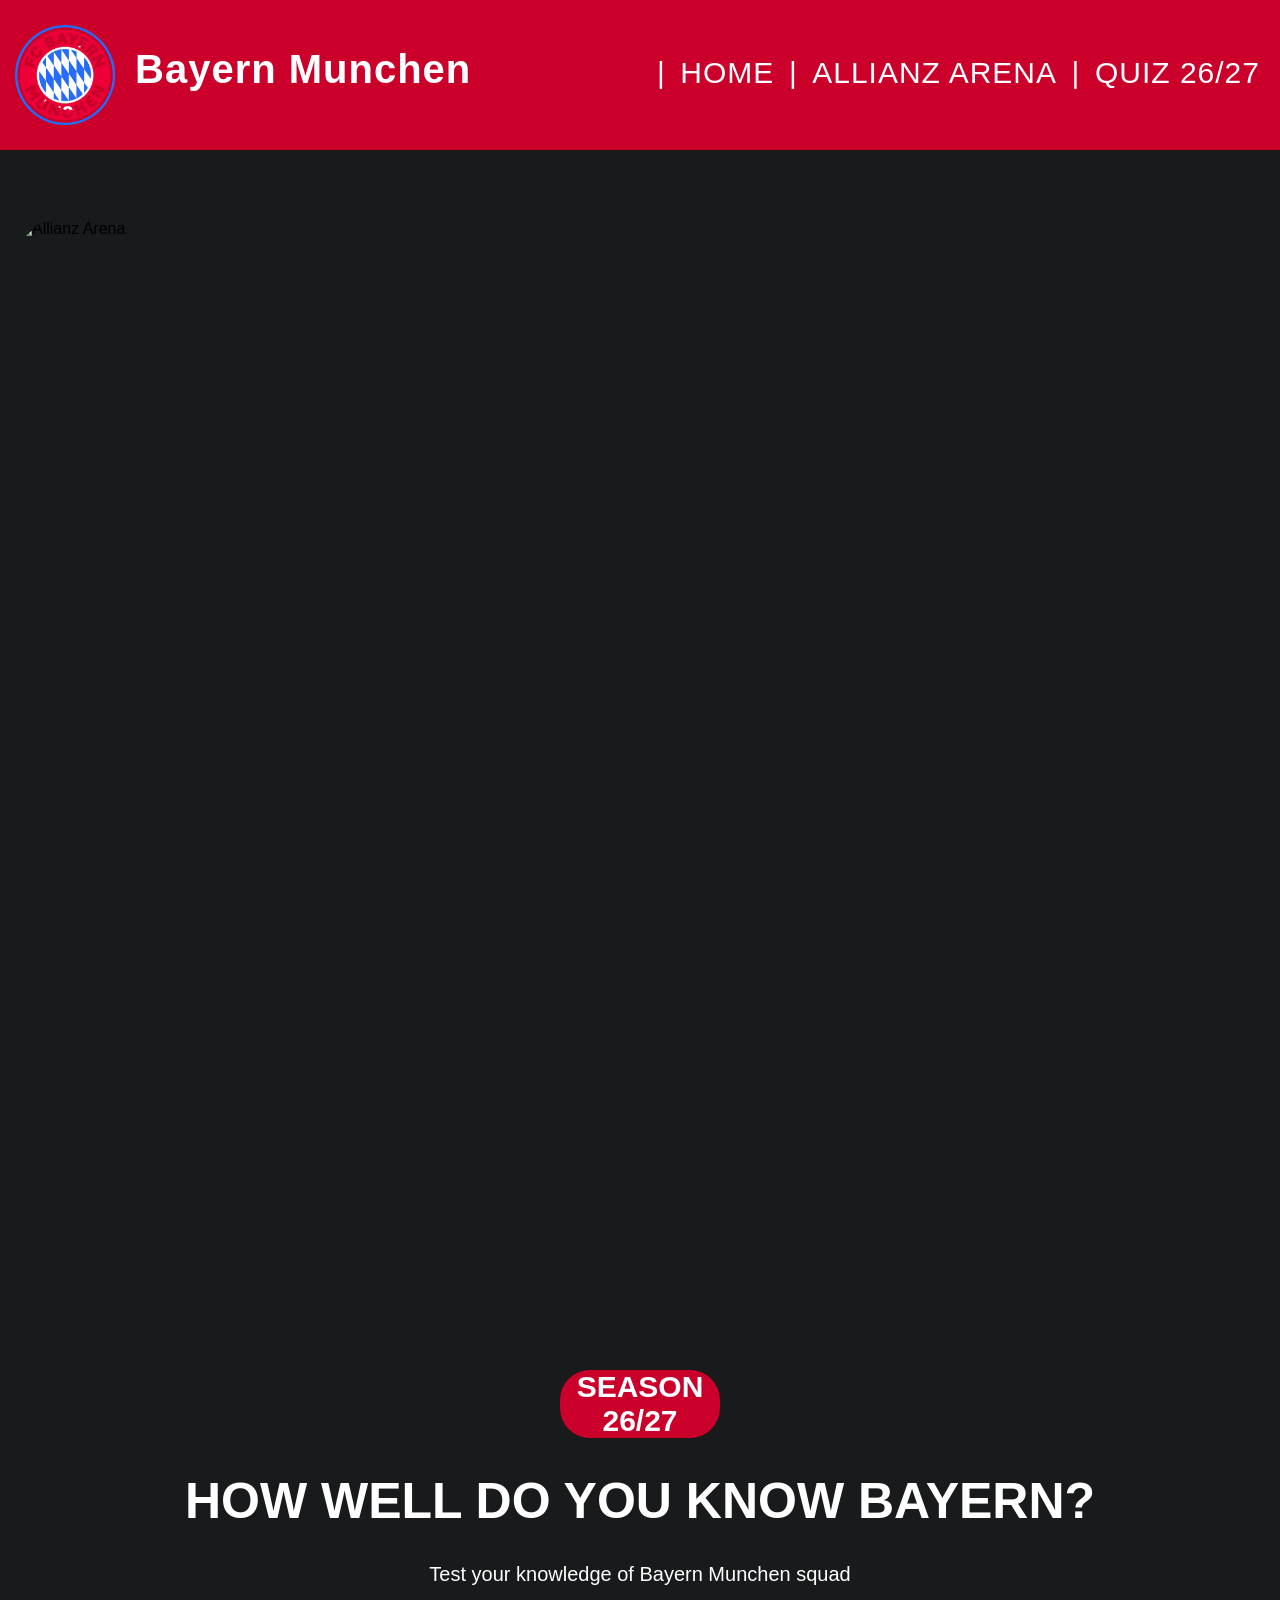
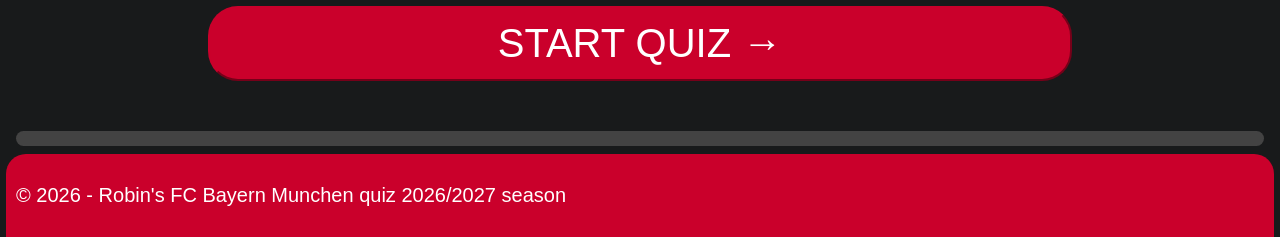
==== index.html @ 1458b360 "Add files via upload" ====
<!DOCTYPE html>
<html lang="en">
    <head>
        <!-- Gör så att sidan kan visa olika tecken rätt -->
        <meta charset="UTF-8">
        <!-- Anpassar sidan efter skärmens storlek -->
        <meta name="viewport" content="width=device-width, initial-scale=1.0">
        <!-- Namnet som visas på webbläsarens flik -->
        <title>Bayern Munchen 26/27 quiz</title>
        <!-- Kopplar HTML till CSS-filen -->
        <link rel="stylesheet" href="style.css">
    </head>
    <body>
        <!-- Skapar en wrapper som håller allt centrerat -->
        <div id="home-section">
        <div id="wrapper">
            <!-- Sidans översta del med logga och navigering -->
            <div id="top">
                <div id="top-left">
                    <img src="bayernlogo.png" alt="Bayern Munchen logo" style="width: 100px; height: auto; vertical-align: top; float: left; margin-right: 20px; padding-top: 25px; padding-left: 15px">
                    <h1>Bayern Munchen</h1>
                </div>
                <!-- Länkar till olika delar av hemsidan -->
                <div id="top-right">
                    <span class="divider">|</span>
                    <a href="#home  -section">HOME</a>
                    <span class="divider">|</span>
                    <a href="#bild-section">ALLIANZ ARENA</a>
                    <span class="divider">|</span>
                    <a href="#startsida">QUIZ 26/27</a>
                </div>
            </div>
        </div>
        </div>

        <!-- Visar en bild på Allianz Arena -->
        <div id="bild-section">
        <img src="allianz.jpg" alt="Allianz Arena" style="width: 97.5%; height: 1000px; margin: auto; display: block; border-radius: 40px;">
        </div>

        <!-- Quizets startsida med rubrik och startknapp -->
        <div id="startsida">
        <div id="header">
            <h2>SEASON 26/27</h2>
            <h1>HOW WELL DO YOU KNOW BAYERN?</h1>
            <p>Test your knowledge of Bayern Munchen squad</p>
            <a href="#namnsida">
                <button>START QUIZ →</button>
            </a>
        </div>
        </div>

        <!-- Sidan där spelaren skriver in sitt namn -->
        <div id="namnsida">
            <h1>But first!</h1>
            <h2>Enter your name to start the quiz</h2>
            <input type="text" id="player-name" placeholder="Your name...">
            <button id="continue-button">Continue →</button>
        </div>

        <!-- Själva quizet med frågor, bild och svarsalternativ -->
        <div id="quiz-section">
            <h1>FC Bayern Quiz</h1>

            <h2 id="question">Which player is this?</h2>
            <img id="question-image" src="upamecano.jpg" alt="Bayern player">

            <!-- Här visas de fyra svarsalternativen -->
            <div id="answer-buttons">
                <button id="answer-1">Jonathan Tah</button>
                <button id="answer-2">Dayot Upamecano</button>
                <button id="answer-3">Hiroki Ito</button>
                <button id="answer-4">Kim Min Jae</button>
            </div>

            <!-- Knapp för att gå vidare till nästa fråga -->
            <button id="next-button">Continue</button>
        </div>

        <!-- Resultatsidan med tabell och Play Again-knapp -->
        <div id="result-section">
            <h1>Quiz Results</h1>
            <table id="results-table">
                <tr>
                    <td>Name</td>
                    <td>Points</td>
                </tr>   
            </table>
            <button id="play-again-button">Play Again</button>
        </div>

        <!-- Linje som delar av innehållet från sidfoten -->
        <hr>

        <!-- Sidans nedersta del -->
        <footer>
            <p>© 2026 - Robin's FC Bayern Munchen quiz 2026/2027 season</p>
        </footer>

        <!-- Kopplar HTML till JavaScript-filen -->
        <script src="script.js"></script>
    </body>
</html>
---- style.css ----
body
{
    margin: 0px;
    font-family: Condensed, sans-serif;
    background-color: #181A1B;
}

#wrapper
{
    margin: auto;
    width: 100%;
}

#top
{
    width: 100%;
    height: 100px;
    background-color: #CA002B;
    color: #FFFFFF;
    letter-spacing: 1px;
    font-size: 20px;
    margin-bottom: 70px;
    padding-bottom: 50px;
    display: flex;
    justify-content: space-between;
    align-items: center; 
}

#top-left 
{
    text-align: left;
    padding-top: 25px;

}

#top-left h1
{
    padding-top: 20px;
    white-space: nowrap;
}
#top-right
{
    text-align: right;
    padding-top: 45px;
    padding-right: 20px;
}   

#top-right a
{
    color: #FFFFFF;
    text-decoration: none;
    font-size: 30px;
    transition: 0.15s;
    display: inline-block;
    cursor: pointer;
}

#top-right a:active
{
    transform: scale(0.75);
}

#top-right a:hover
{
    color: #8a001e;
}

.divider
{
    padding-left: 8px;
    padding-right: 8px;
    color: #FFFFFF;
    font-size: 30px;
}

#header
{
    margin-top: 150px;
}
#header h2
{
    text-align: center;
    color: #FFFFFF;
    background-color: #CA002B;
    margin: auto;
    width: 12.5%;
    margin-top: 35px;
    border-radius: 30px;
    font-size: 30px;
}

#header h1
{
    text-align: center;
    color: #FFFFFF;
    font-size: 50px;
}

#header p
{
    text-align: center;
    color: #ffffff;
    font-size: 20px;
}

#header button
{
    text-align: center;
    background-color: #CA002B;
    border-radius: 30px;
    margin: auto;
    width: 67.5%;
    color: #FFFFFF;
    font-size: 40px;
    text-decoration: none;
    display: block;
    height: 75px;
    border-color: #CA002B;  
    margin-bottom: 50px;
    transition: 0.1s;
    cursor: pointer;
}   

#header a
{
    text-decoration: none;
}

#header button:active
{
    transform: scale(0.95);
}
#header button:hover
{
    color:#8a001e
}

hr
{
    background-color: #434343;
    height: 15px;
    border: none;
    width: 97.5%;
    border-radius: 20px;
}

footer p
{
    color: #FFFFFF;
    font-size: 20px;
}

footer
{
    background-color: #CA002B;
    width: 97.5%;
    margin: auto;
    border-top-left-radius: 20px;
    border-top-right-radius: 20px;
    padding: 10px;
}

#namnsida
{
    display: none;
    margin: auto;
    width: 70%;
    background-color: #25292A;
    border-radius: 20px;
    border-color: #CA002B;
    border-width: 20px;
    border-style: groove;
    margin-bottom: 50px;
    margin-top: 50px;
}

#namnsida h1
{
    text-align: center;
    color: #FFFFFF;
    font-size: 50px;
}

#namnsida h2
{
    text-align: center;
    color: #FFFFFF;
    font-size: 30px;
}

#namnsida input
{
    display: block;
    margin: 25px auto;
    width: 50%;
    height: 55px;
    padding-left: 20px;
    color: white;
    background-color: #181A1B;
    border-radius: 12px;
    border: 5px double #CA002B;
    font-size: 20px;
}

#namnsida input::placeholder
{
    color: white;
}

#namnsida button
{
    text-align: center;
    background-color: #CA002B;
    border-radius: 30px;
    margin: auto;
    width: 50%;
    color: #FFFFFF;
    font-size: 40px;
    text-decoration: none;
    display: block;
    height: 75px;
    border-color: #CA002B;  
    margin-bottom: 50px;
    transition: 0.1s;
    cursor: pointer;
}

#namnsida button:active
{
    transform: scale(0.95);
}

html
{
    scroll-behavior: smooth;
}

#quiz-section
{
    display: none;
    text-align: center;
    color: #FFFFFF;
    background-color: #181A1B;
    margin: 50px auto;
    width: 80%;
    padding: 25px;
    border-radius: 20px;
}

#quiz-section h1
{
    background-color: #CA002B;
    border-radius: 15px;
    padding: 15px;
    margin-top: 0px;
}

#question
{
    color: #FFFFFF;
    font-size: 30px;
}

#question-image
{
    width: 350px;
    height: 250px;
    object-fit: cover;
    border-radius: 15px;
    display: block;
    margin: 25px auto;
}

#answer-buttons
{
    display: flex;
    flex-direction: row;
    justify-content: center;
    gap: 15px;
    width: 100%;
    margin: 30px auto;
    transition: 0.1s;
}

#answer-buttons :active
{
    transform: scale(0.8);
}

#answer-buttons button
{
    background-color: #181A1B;
    color: white;
    border: 3px solid white;
    border-radius: 15px;
    height: 65px;
    width: 22%;
    font-size: 20px;
    cursor: pointer;
    transition: 0.1s;
}

#answer-buttons button:hover
{
    background-color: #434343;
}

#answer-buttons button:disabled
{
    cursor: not-allowed;
}

#next-button
{
    display: none;
    background-color: #CA002B;
    color: white;
    border: 2px solid white;
    border-radius: 15px;
    width: 200px;
    height: 60px;
    font-size: 25px;
    margin: 20px auto;
    transition: 0.1s;
    cursor: pointer;
}

#next-button:active
{
    transform: scale(0.8);
}


#result-section
{
    display: none;
    text-align: center;
    color: #FFFFFF;
    background-color: #181A1B;
    margin: 50px auto;
    width: 80%;
    padding: 25px;
    border-radius: 20px;
}

#result-section h1
{
    background-color: #CA002B;
    border-radius: 15px;
    padding: 15px;
    margin-top: 0px;
}

#results-table
{
    width: 70%;
    margin: 30px auto;
    border-collapse: collapse;
    color: white;
    font-size: 25px;
    text-align: center;
    background-color: #25292A;
}

#results-table td
{
    border-bottom: 2px solid #434343;
    padding: 20px;
}

#results-table tr:first-child
{
    background-color: #CA002B;
    font-weight: bold;
}

#play-again-button
{
    background-color: #CA002B;
    color: white;
    border: 2px solid white;
    border-radius: 15px;
    width: 250px;
    height: 60px;
    font-size: 25px;
    margin: 20px auto;
    transition: 0.1s;
    cursor: pointer;
}

#play-again-button:active
{
    transform: scale(0.8);
}

#play-again-button:hover
{
    color: #8a001e;
}
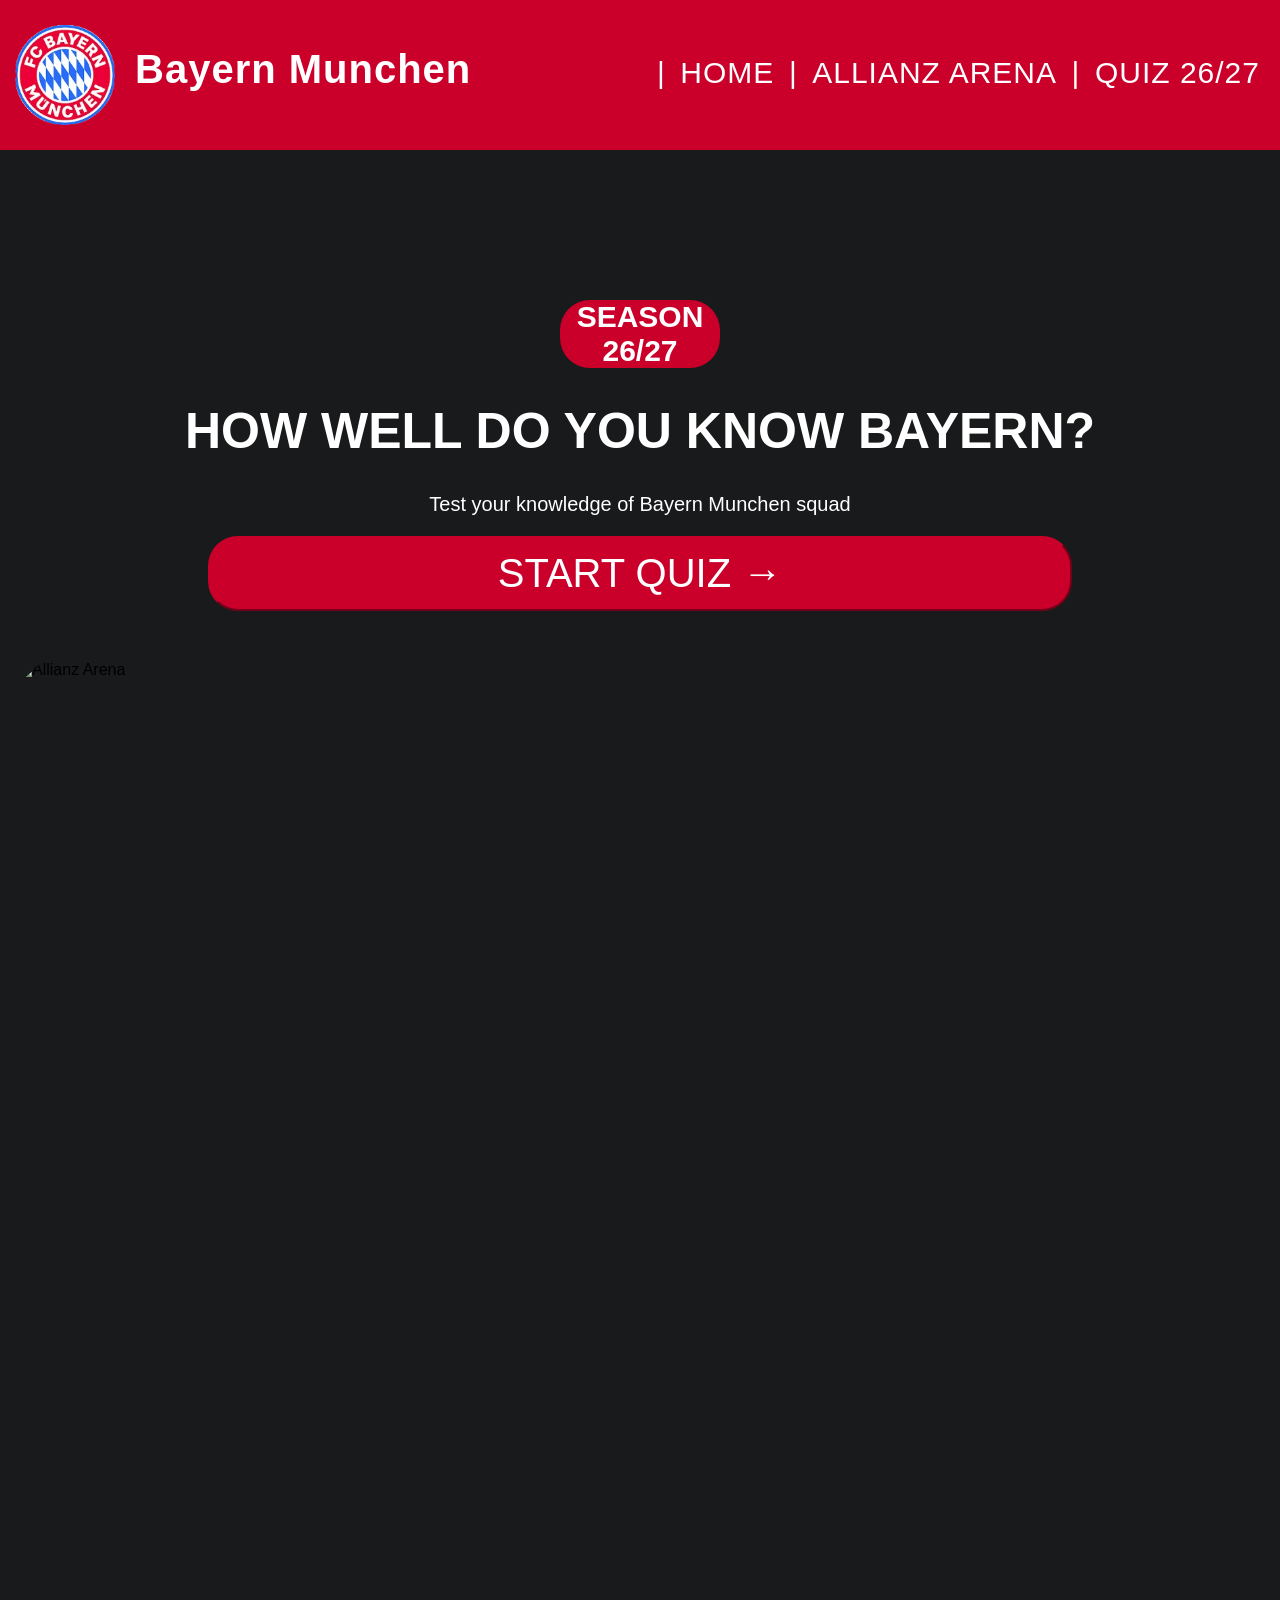
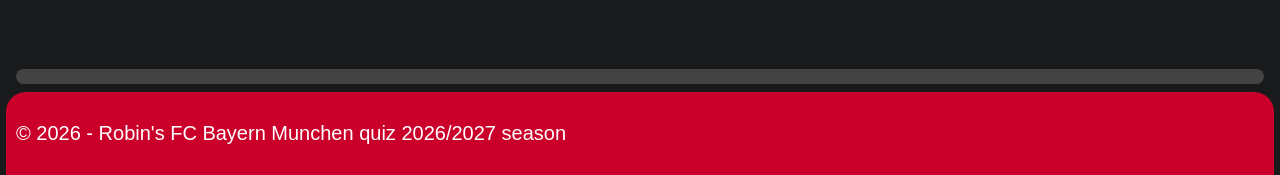
==== commit 5a4ded40: "Restore index.html with original content" ====
--- a/index.html
+++ b/index.html
@@ -33,12 +33,6 @@
             </div>
         </div>
         </div>
-
-        <!-- Visar en bild på Allianz Arena -->
-        <div id="bild-section">
-        <img src="allianz.jpg" alt="Allianz Arena" style="width: 97.5%; height: 1000px; margin: auto; display: block; border-radius: 40px;">
-        </div>
-
         <!-- Quizets startsida med rubrik och startknapp -->
         <div id="startsida">
         <div id="header">
@@ -49,6 +43,10 @@
                 <button>START QUIZ →</button>
             </a>
         </div>
+        </div>
+        <!-- Visar en bild på Allianz Arena -->
+        <div id="bild-section">
+            <img src="allianz.jpg" alt="Allianz Arena" style="width: 97.5%; height: 1000px; margin: auto; display: block; border-radius: 40px;">
         </div>
 
         <!-- Sidan där spelaren skriver in sitt namn -->
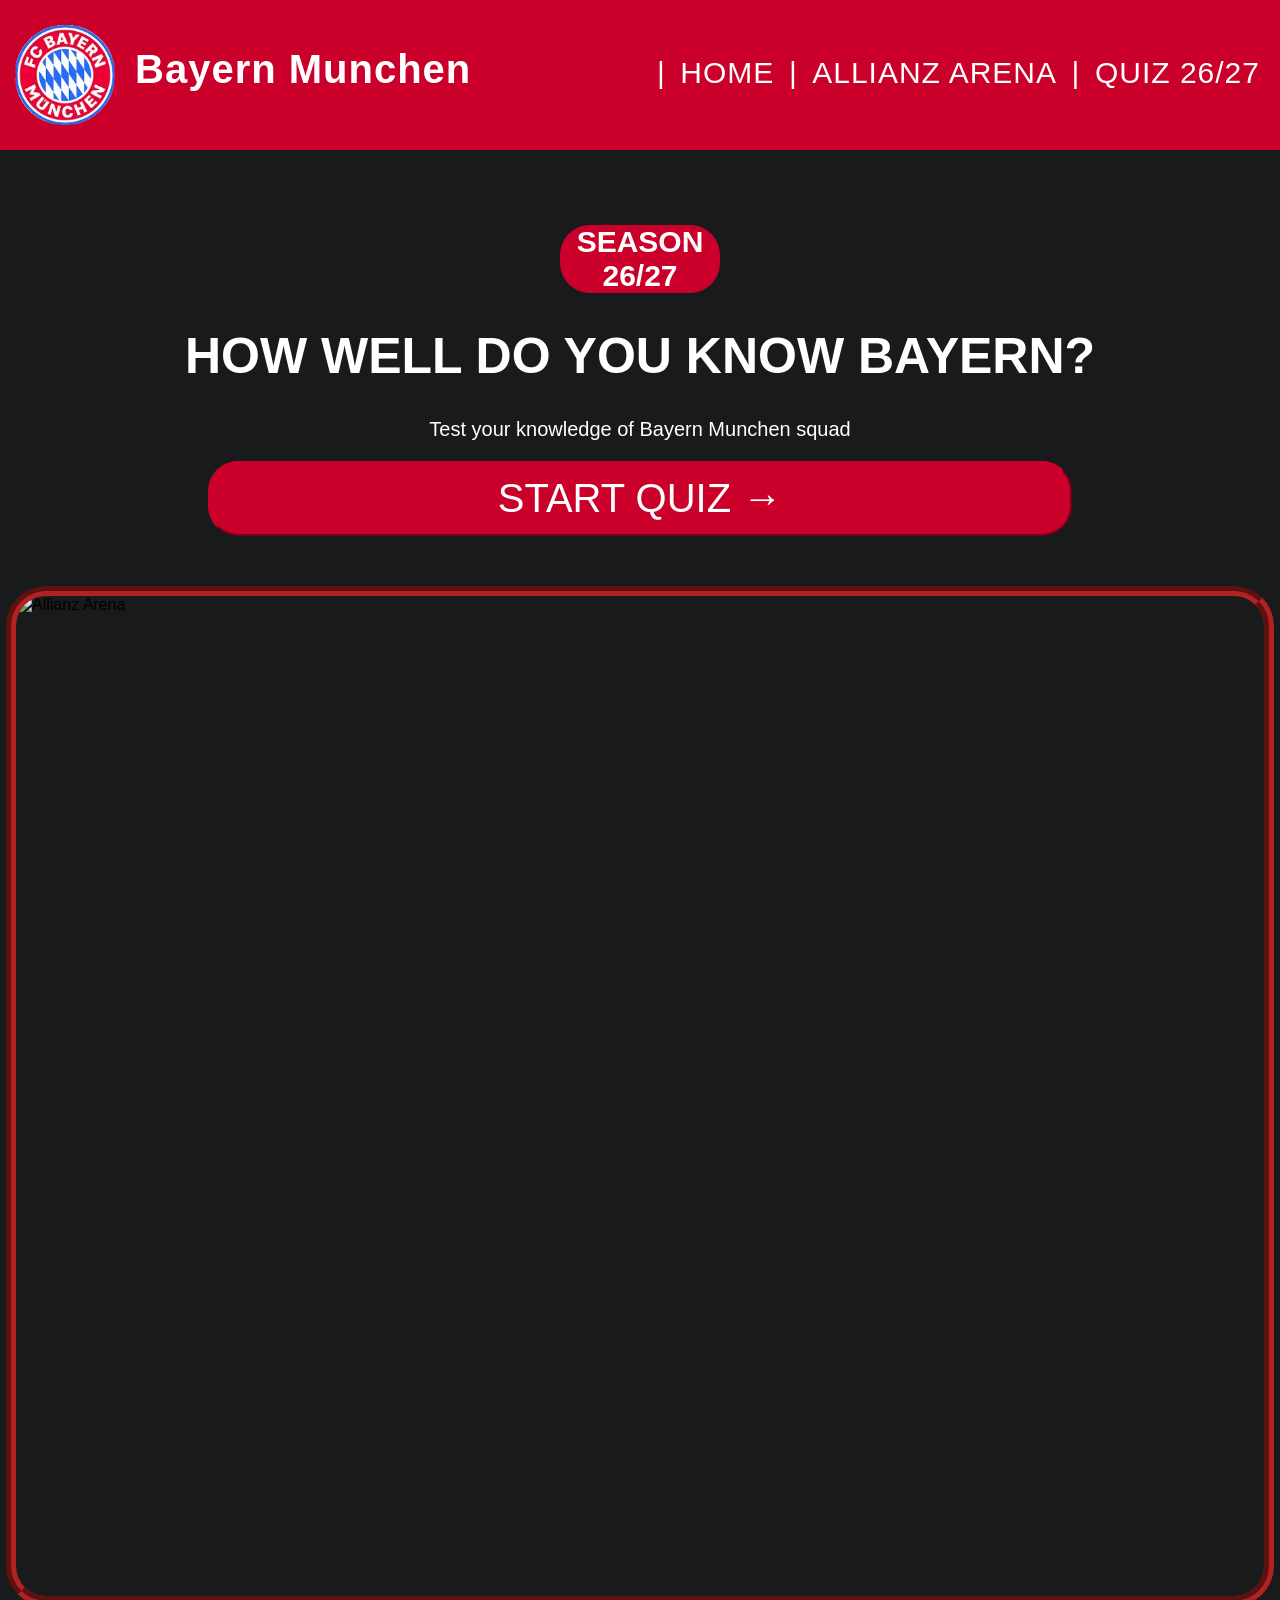
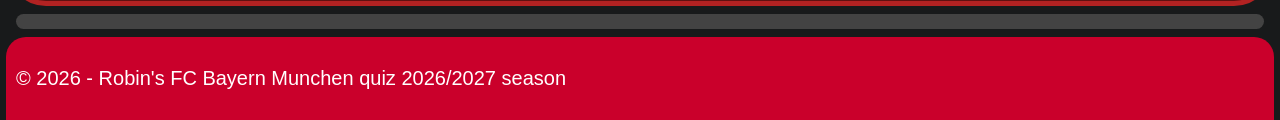
==== commit 5c55b502: "Update index.html" ====
--- a/index.html
+++ b/index.html
@@ -46,8 +46,7 @@
         </div>
         <!-- Visar en bild på Allianz Arena -->
         <div id="bild-section">
-            <img src="allianz.jpg" alt="Allianz Arena" style="width: 97.5%; height: 1000px; margin: auto; display: block; border-radius: 40px;">
-        </div>
+            <img src="allianz.jpg" alt="Allianz Arena" style="width: 97.5%; height: 1000px; margin: auto; display: block; border-radius: 40px; border-color: firebrick; border-width: 10px; border-style: groove;">       </div>
 
         <!-- Sidan där spelaren skriver in sitt namn -->
         <div id="namnsida">
--- a/style.css
+++ b/style.css
@@ -75,7 +75,7 @@
 
 #header
 {
-    margin-top: 150px;
+    margin-top: 75px;
 }
 #header h2
 {
@@ -396,4 +396,4 @@
 #play-again-button:hover
 {
     color: #8a001e;
-}+}
